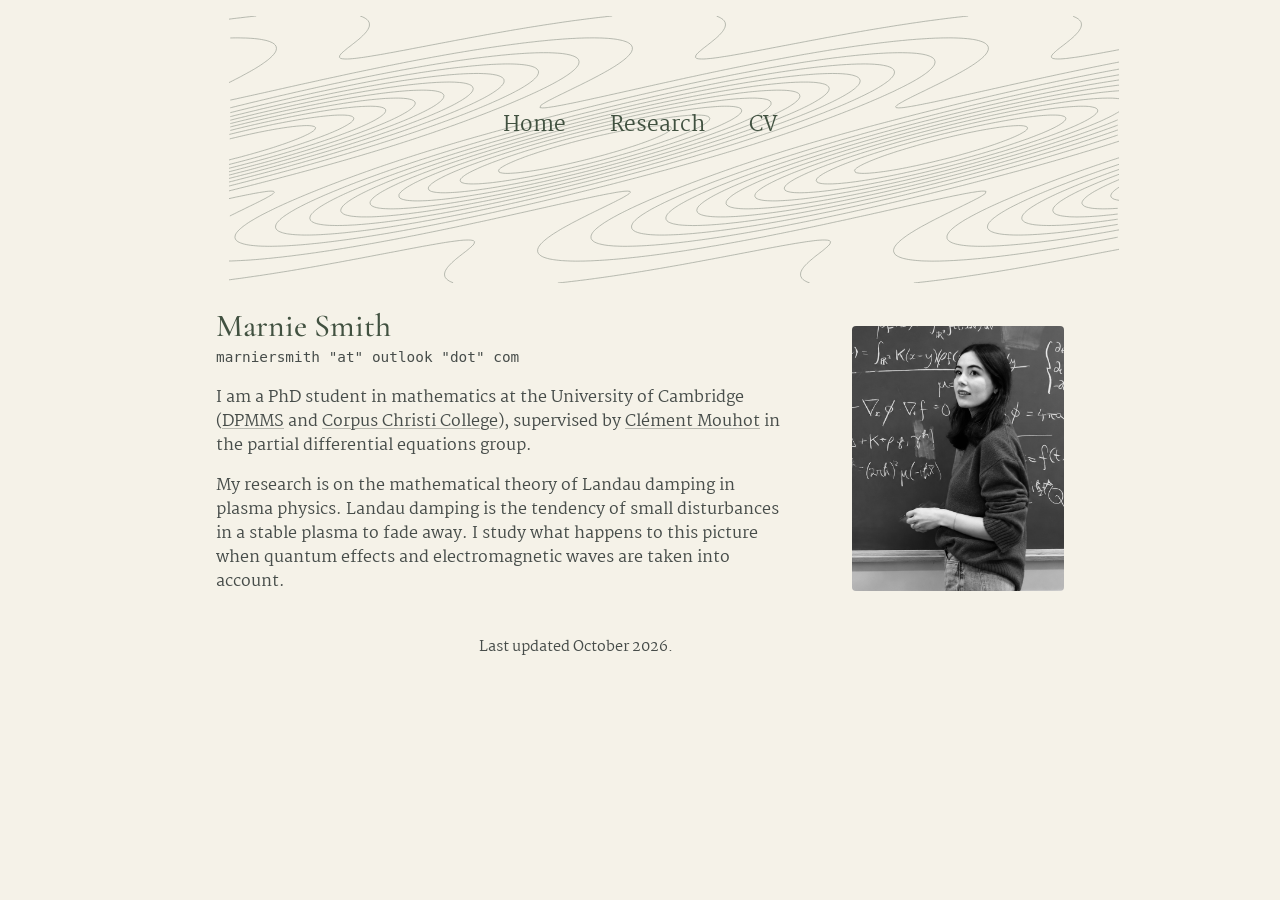
==== index.html @ fbb12ba1 "Add files via upload" ====
<!DOCTYPE html>
<html lang="en">
<head>
  <meta charset="utf-8">
  <meta name="viewport" content="width=device-width, initial-scale=1">
  <title>Marnie Smith</title>
  <meta name="description" content="Marnie Smith, PhD student in mathematics at the University of Cambridge, working on Landau damping in quantum and electromagnetic plasmas.">
  <link rel="icon" type="image/svg+xml" href="favicon.svg">
  <link rel="stylesheet" href="style.css">
</head>
<body>

<header>
  <nav class="nav-bar" aria-label="Main">
    <button class="hamburger" aria-label="Menu">
      <span class="line"></span>
      <span class="line"></span>
      <span class="line"></span>
    </button>
    <div class="nav-links">
      <a href="./" aria-current="page">Home</a>
      <a href="research.html">Research</a>
      <a href="cv.html">CV</a>
    </div>
    <img class="spec" src="phase-mixing.svg"
         alt="Phase mixing under free transport: level sets of f(t,x,v) = f_0(x - vt, v)"
         title="Phase mixing under free transport: level sets of f(t,x,v) = f_0(x - vt, v)">
  </nav>
</header>

<br>

<main class="content">
  <div class="bio">
    <h1>Marnie Smith</h1>
    <p class="contact-deets">
      marniersmith "at" outlook "dot" com
      <!-- To add links back, Håvard-style: (<a href="https://github.com/USERNAME">github</a>) -->
    </p>

    <p>I am a PhD student in mathematics at the University of Cambridge
    (<a href="https://www.dpmms.cam.ac.uk/">DPMMS</a> and
    <a href="https://www.corpus.cam.ac.uk/">Corpus Christi College</a>),
    supervised by <a href="https://www.dpmms.cam.ac.uk/~cm612/">Clément Mouhot</a>
    in the partial differential equations group.</p>

    <p>My research is on the mathematical theory of Landau damping in plasma
    physics. Landau damping is the tendency of small disturbances in a stable
    plasma to fade away. I study what happens to this picture when quantum
    effects and electromagnetic waves are taken into account.</p>
  </div>

  <div class="photo">
    <img class="portrait" src="portrait.jpg" alt="Marnie Smith">
  </div>
</main>

<footer>
  <p>Last updated October 2026.</p>
</footer>

<script src="script.js"></script>
</body>
</html>
---- style.css ----
@import url('https://fonts.googleapis.com/css2?family=Martel:wght@400;500;700&family=Cormorant+Garamond:wght@400;500;600&display=swap');

/* ------------------------------------------------------------------
   Palette and spacing
   ------------------------------------------------------------------ */
/* Palette from Farrow & Ball paints (screen values from e-paint.co.uk):
   Wimborne White (No. 239) for the background, Studio Green (No. 93) for
   the text, Duck Green (No. W55) for headings and nav, Green Smoke
   (No. 47) for the drawing. Nearby alternatives: creams Pointing #f3f0e4
   and Lime White #e8e0cb; greens Calke Green #77866a (lighter, sage),
   Bancha #676746 (olive, between the two), Green Smoke #717b70. */
:root {
  --paper:   #f5f2e8;   /* background: Wimborne White */
  --ink:     #474d4a;   /* text: Studio Green */
  --heading: #415140;   /* headings and nav: Duck Green */

  --space-s: .5em;
  --space-m: 1em;
  --space-l: 3em;
}

* { box-sizing: border-box; }

html {
  background-color: var(--paper);
  color: var(--ink);
  overflow-x: hidden;   /* the header drawing overhangs the column */
}

body {
  margin: 0 auto;
  width: 100%;
  max-width: 88ch;
  padding: 1rem;
  line-height: 1.5;
  font-family: 'Martel', Georgia, serif;
}

/* Vertical rhythm: every element that follows a sibling gets a gap. */
main > * + *,
section > * + *,
.bio > * + * { margin-top: var(--space-m); }

p { margin: 0; max-width: 80ch; }
p + p { margin-top: var(--space-m); }

/* ------------------------------------------------------------------
   Headings
   ------------------------------------------------------------------ */
h1 {
  margin: 0;
  font-family: 'Cormorant Garamond', Garamond, serif;
  font-size: 2rem;
  font-weight: 500;
  line-height: 1.2;
  color: var(--heading);
}
h2 {
  margin: 1rem 0;
  font-family: 'Cormorant Garamond', Garamond, serif;
  font-size: 27px;
  font-weight: 400;
  color: var(--heading);
}

/* ------------------------------------------------------------------
   Links: same colour as the text, marked only by a fine underline
   that darkens on hover
   ------------------------------------------------------------------ */
a {
  color: inherit;
  text-decoration: underline;
  text-decoration-thickness: 1px;
  text-decoration-color: rgba(71, 77, 74, .35);
  text-underline-offset: 0.15em;
  transition: text-decoration-color 300ms;
}
a:hover, a:focus-visible { text-decoration-color: currentColor; }

/* Nav links carry no underline at all. */
.nav-links a { text-decoration: none; }

/* ------------------------------------------------------------------
   Header: nav links over the phase-mixing drawing
   ------------------------------------------------------------------ */
header { text-align: center; }

.nav-bar { position: relative; }

.nav-links {
  position: absolute;
  top: 6.9rem;
  left: 50%;
  transform: translate(-50%, -50%);
  white-space: nowrap;
  z-index: 2;
}
.nav-links a {
  display: inline-block;
  padding: 15px 20px;
  font-size: 1.3rem;
  font-weight: 500;
  color: var(--heading);
}

/* Like the reference, the drawing runs a little past the text column:
   it starts just inside the left edge and overhangs on the right. */
img.spec {
  display: block;
  width: 105%;
  max-width: none;
  margin-left: 1.5%;
  height: auto;
  opacity: .7;
  z-index: -1;
}

.hamburger { display: none; }

/* ------------------------------------------------------------------
   Home page: bio on the left, portrait on the right
   ------------------------------------------------------------------ */
.content {
  display: flex;
  flex-wrap: wrap;
  flex-direction: row;
  justify-content: space-between;
  align-items: center;
}
.bio {
  flex: 2;
  max-width: min(100vw, 60ch);
  padding-right: 2em;
}
.photo {
  flex: 1;
  max-width: 25%;
  min-width: 200px;
}
.portrait {
  display: block;
  max-width: 100%;
  height: auto;
  border-radius: 3pt;
}
.contact-deets {
  display: inline-block;
  margin-top: 0;
  font-family: 'Fira Code', ui-monospace, Menlo, Consolas, monospace;
  font-size: .9em;
  white-space: nowrap;   /* email and links stay on one line */
}

/* ------------------------------------------------------------------
   Lists (papers)
   ------------------------------------------------------------------ */
ol, ul { margin: var(--space-m) 0 0; padding-left: 1.5em; }
ul { list-style: circle; }
li + li { margin-top: var(--space-s); }
.papers li + li { margin-top: var(--space-m); }
.papers .venue { font-style: italic; }
.papers .links { font-style: normal; }
/* Inline maths: fonts that carry ℏ, ∈ and → properly. */
.math { font-family: 'Cambria Math', 'STIX Two Math', 'Latin Modern Math', 'DejaVu Serif', serif; }

/* ------------------------------------------------------------------
   CV: one line per entry, dates in a narrow left column
   ------------------------------------------------------------------ */
.cv-row {
  display: grid;
  grid-template-columns: 7em 1fr;
  column-gap: 1em;
  margin-top: var(--space-s);
}
.cv h2 + .cv-row { margin-top: 0; }
.cv .when { font-variant-numeric: tabular-nums; }
@media screen and (max-width: 635px) {
  .cv-row { grid-template-columns: 1fr; }
  .cv .when { font-size: .9em; }
}

/* ------------------------------------------------------------------
   Footer
   ------------------------------------------------------------------ */
footer {
  margin-top: var(--space-l);
  text-align: center;
  font-size: .9em;
}

/* ------------------------------------------------------------------
   Small screens: fixed translucent bar with a hamburger, no drawing
   ------------------------------------------------------------------ */
@media screen and (max-width: 635px) {
  body { padding-top: 4rem; }

  img.spec { display: none; }

  .nav-bar {
    position: fixed;
    top: 0; left: 0;
    width: 100%;
    padding: 1rem 0 0 1rem;
    background-color: rgba(245, 242, 232, .75);
    backdrop-filter: blur(2px);
    -webkit-backdrop-filter: blur(2px);
    border-bottom: 1px solid var(--heading);
    z-index: 1;
    text-align: left;
  }

  .hamburger {
    display: block;
    position: relative;
    margin-bottom: 1rem;
    cursor: pointer;
    background: none;
    border: none;
    padding: 0;
  }
  .hamburger .line {
    display: block;
    width: 20px;
    height: 2px;
    margin: 3px 0 4px;
    background-color: var(--heading);
  }

  .nav-links {
    position: static;
    transform: none;
    white-space: normal;
    max-height: 0;
    overflow: hidden;
    transition: max-height .4s ease-in-out;
  }
  .nav-links.expanded { max-height: 200px; }
  .nav-links a {
    display: block;
    padding: 0;
    margin-bottom: .5rem;
    font-size: 1.1rem;
  }

  .bio { flex: 1 1 100%; max-width: 100%; padding-right: 0; }
  .photo { flex: 1 1 100%; max-width: 60%; margin: var(--space-m) auto 0; }
}
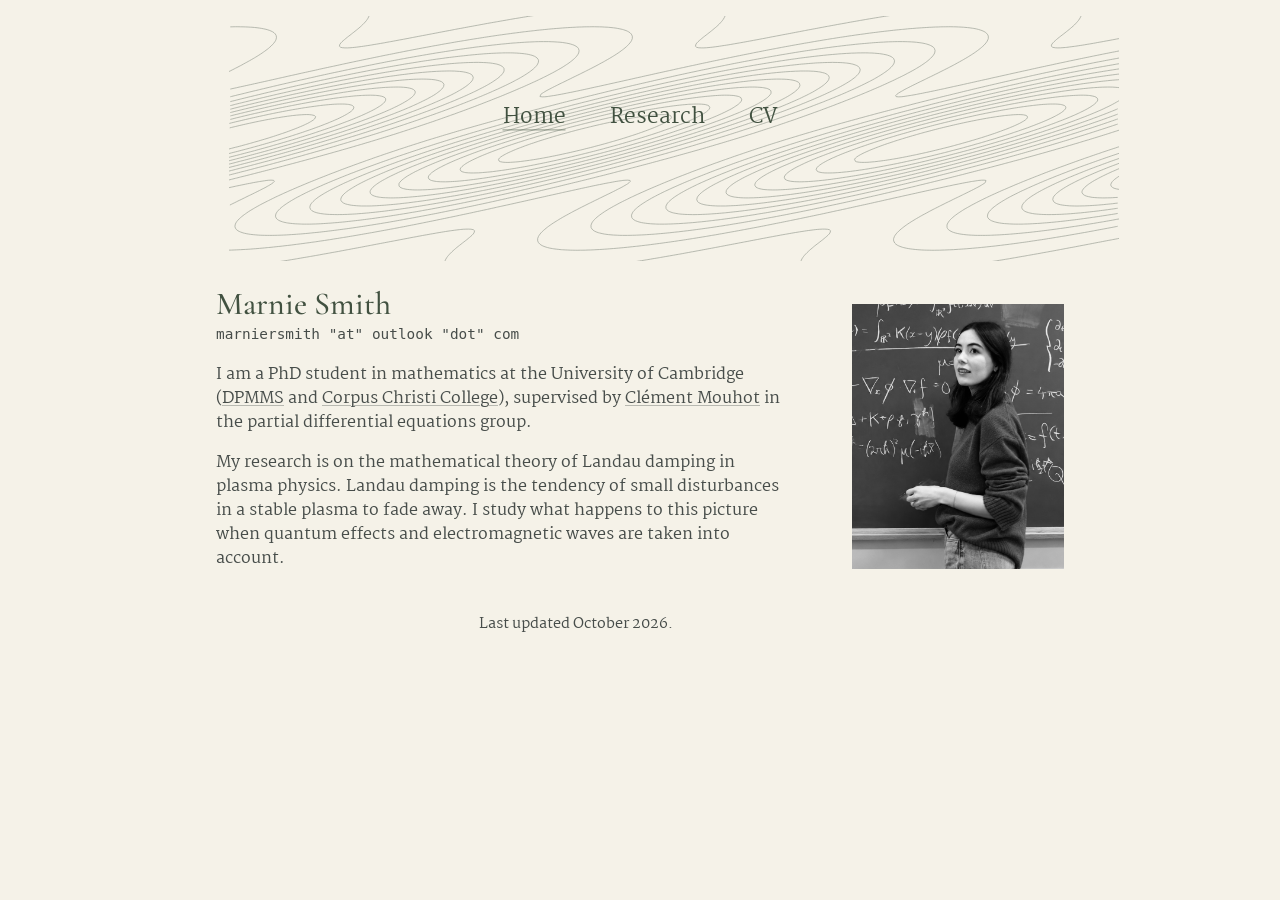
==== commit c4df9959: "Add files via upload" ====
--- a/index.html
+++ b/index.html
@@ -5,8 +5,37 @@
   <meta name="viewport" content="width=device-width, initial-scale=1">
   <title>Marnie Smith</title>
   <meta name="description" content="Marnie Smith, PhD student in mathematics at the University of Cambridge, working on Landau damping in quantum and electromagnetic plasmas.">
+  <link rel="canonical" href="https://marniersmith.github.io/">
+  <meta property="og:type" content="profile">
+  <meta property="og:title" content="Marnie Smith">
+  <meta property="og:description" content="PhD student in mathematics at the University of Cambridge, working on Landau damping in quantum and electromagnetic plasmas.">
+  <meta property="og:url" content="https://marniersmith.github.io/">
+  <meta property="og:image" content="https://marniersmith.github.io/portrait.jpg">
   <link rel="icon" type="image/svg+xml" href="favicon.svg">
   <link rel="stylesheet" href="style.css">
+  <!-- Structured data: tells search engines which person this page is about
+       and which other pages are hers. Add ORCID, Google Scholar or arXiv
+       author pages to "sameAs" as they exist. -->
+  <script type="application/ld+json">
+  {
+    "@context": "https://schema.org",
+    "@type": "Person",
+    "name": "Marnie Smith",
+    "jobTitle": "PhD student in mathematics",
+    "url": "https://marniersmith.github.io/",
+    "image": "https://marniersmith.github.io/portrait.jpg",
+    "affiliation": [
+      {"@type": "Organization", "name": "Department of Pure Mathematics and Mathematical Statistics, University of Cambridge", "url": "https://www.dpmms.cam.ac.uk/"},
+      {"@type": "Organization", "name": "Corpus Christi College, Cambridge", "url": "https://www.corpus.cam.ac.uk/"}
+    ],
+    "alumniOf": {"@type": "CollegeOrUniversity", "name": "University of Edinburgh"},
+    "knowsAbout": ["Landau damping", "kinetic theory", "partial differential equations", "plasma physics", "semiclassical analysis"],
+    "sameAs": [
+      "https://www.linkedin.com/in/marniersmith/",
+      "https://github.com/marniersmith"
+    ]
+  }
+  </script>
 </head>
 <body>
 
--- a/style.css
+++ b/style.css
@@ -77,8 +77,15 @@
 }
 a:hover, a:focus-visible { text-decoration-color: currentColor; }
 
-/* Nav links carry no underline at all. */
+/* Nav links carry no underline, except a fine one under the current page
+   (each page marks its own link with aria-current="page"). */
 .nav-links a { text-decoration: none; }
+.nav-links a[aria-current="page"] {
+  text-decoration: underline;
+  text-decoration-thickness: 1px;
+  text-decoration-color: rgba(65, 81, 64, .55);
+  text-underline-offset: .3em;
+}
 
 /* ------------------------------------------------------------------
    Header: nav links over the phase-mixing drawing
@@ -89,7 +96,7 @@
 
 .nav-links {
   position: absolute;
-  top: 6.9rem;
+  top: 6.35rem;   /* vertical centre of the drawing at full width */
   left: 50%;
   transform: translate(-50%, -50%);
   white-space: nowrap;
@@ -141,7 +148,6 @@
   display: block;
   max-width: 100%;
   height: auto;
-  border-radius: 3pt;
 }
 .contact-deets {
   display: inline-block;
@@ -157,9 +163,13 @@
 ol, ul { margin: var(--space-m) 0 0; padding-left: 1.5em; }
 ul { list-style: circle; }
 li + li { margin-top: var(--space-s); }
-.papers li + li { margin-top: var(--space-m); }
+.papers li + li { margin-top: 1.5em; }
+/* Titles stay at the body size (Martel's bold cut only looks smaller);
+   the venue line and the summary step down to the site's secondary size. */
 .papers .venue { font-style: italic; }
 .papers .links { font-style: normal; }
+.papers .venue, .papers .links, .papers .summary { font-size: .9em; }
+.papers .summary { display: inline-block; }
 /* Inline maths: fonts that carry ℏ, ∈ and → properly. */
 .math { font-family: 'Cambria Math', 'STIX Two Math', 'Latin Modern Math', 'DejaVu Serif', serif; }
 
@@ -243,5 +253,5 @@
   }
 
   .bio { flex: 1 1 100%; max-width: 100%; padding-right: 0; }
-  .photo { flex: 1 1 100%; max-width: 60%; margin: var(--space-m) auto 0; }
-}
+  .photo { flex: 1 1 100%; max-width: 60%; margin: var(--space-m) 0 0; }   /* left, not centred */
+}
